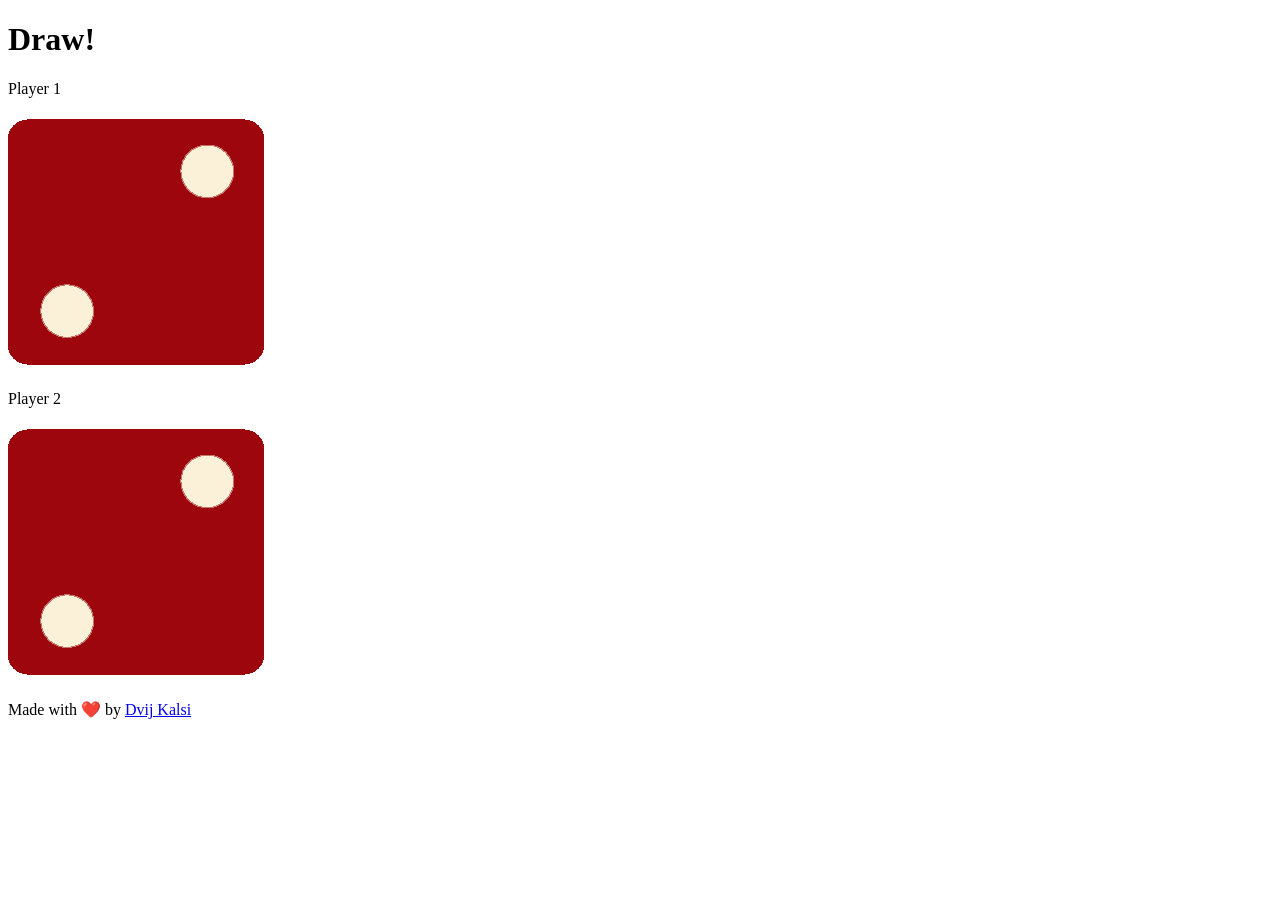
==== index.html @ 5df3d313 "changed dicee.html -> index.html" ====
<!DOCTYPE html>
<html lang="en" dir="ltr">
  <head>
    <meta charset="utf-8" />
    <title>Dicee</title>
    <link rel="stylesheet" href="styles.css" />
    <link
      href="https://fonts.googleapis.com/css?family=Indie+Flower|Lobster"
      rel="stylesheet"
    />
  </head>
  <body>
    <div class="container">
      <h1>Refresh Me</h1>

      <div class="dice">
        <p>Player 1</p>
        <img class="img1" src="images/dice6.png" />
      </div>

      <div class="dice">
        <p>Player 2</p>
        <img class="img2" src="images/dice4.png" />
      </div>
    </div>

    <script src="index.js" charset="utf-8"></script>
  </body>

  <footer>
    <p>
      Made with <span class="heart">❤️</span> by
      <a href="https://dvijkalsi.github.io/my-site/">Dvij Kalsi</a>
    </p>
  </footer>
</html>
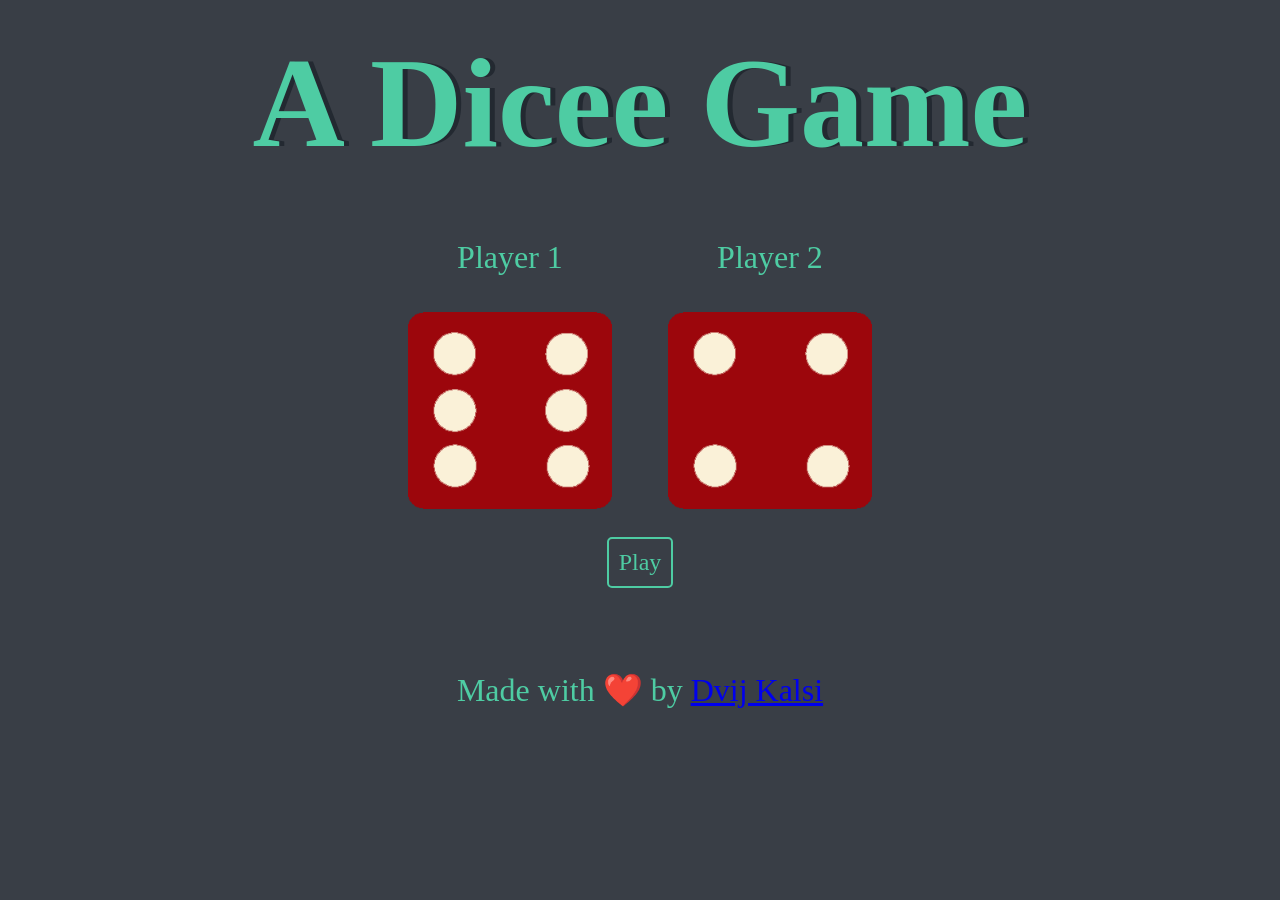
==== commit 1e516fb4: "Added play button" ====
--- a/index.html
+++ b/index.html
@@ -11,7 +11,7 @@
   </head>
   <body>
     <div class="container">
-      <h1>Refresh Me</h1>
+      <h1>A Dicee Game</h1>
 
       <div class="dice">
         <p>Player 1</p>
@@ -23,7 +23,9 @@
         <img class="img2" src="images/dice4.png" />
       </div>
     </div>
-
+    <div class="container">
+      <button class="btn" onclick="play()">Play</button>
+    </div>
     <script src="index.js" charset="utf-8"></script>
   </body>
 
--- a/styles.css
+++ b/styles.css
@@ -0,0 +1,56 @@
+.container {
+  width: 70%;
+  margin: auto;
+  text-align: center;
+}
+
+.dice {
+  text-align: center;
+  display: inline-block;
+}
+
+body {
+  background-color: #393e46;
+}
+
+h1 {
+  margin: 30px;
+  font-family: "Lobster", cursive;
+  text-shadow: 5px 0 #232931;
+  font-size: 8rem;
+  color: #4ecca3;
+}
+
+p {
+  font-size: 2rem;
+  color: #4ecca3;
+  font-family: "Indie Flower", cursive;
+}
+
+img {
+  width: 80%;
+}
+
+footer {
+  margin-top: 5%;
+  color: #eeeeee;
+  text-align: center;
+  font-family: "Indie Flower", cursive;
+}
+.btn {
+  max-width: 200px;
+  margin: 20px auto;
+  padding: 10px;
+  border: 2px solid #4ecca3;
+  border-radius: 5px;
+  background-color: #393e46;
+  color: #4ecca3;
+  font-size: 1.5rem;
+  font-family: "Indie Flower", cursive;
+  cursor: pointer;
+}
+
+.btn:hover {
+  background-color: #4ecca3;
+  color: #393e46;
+}
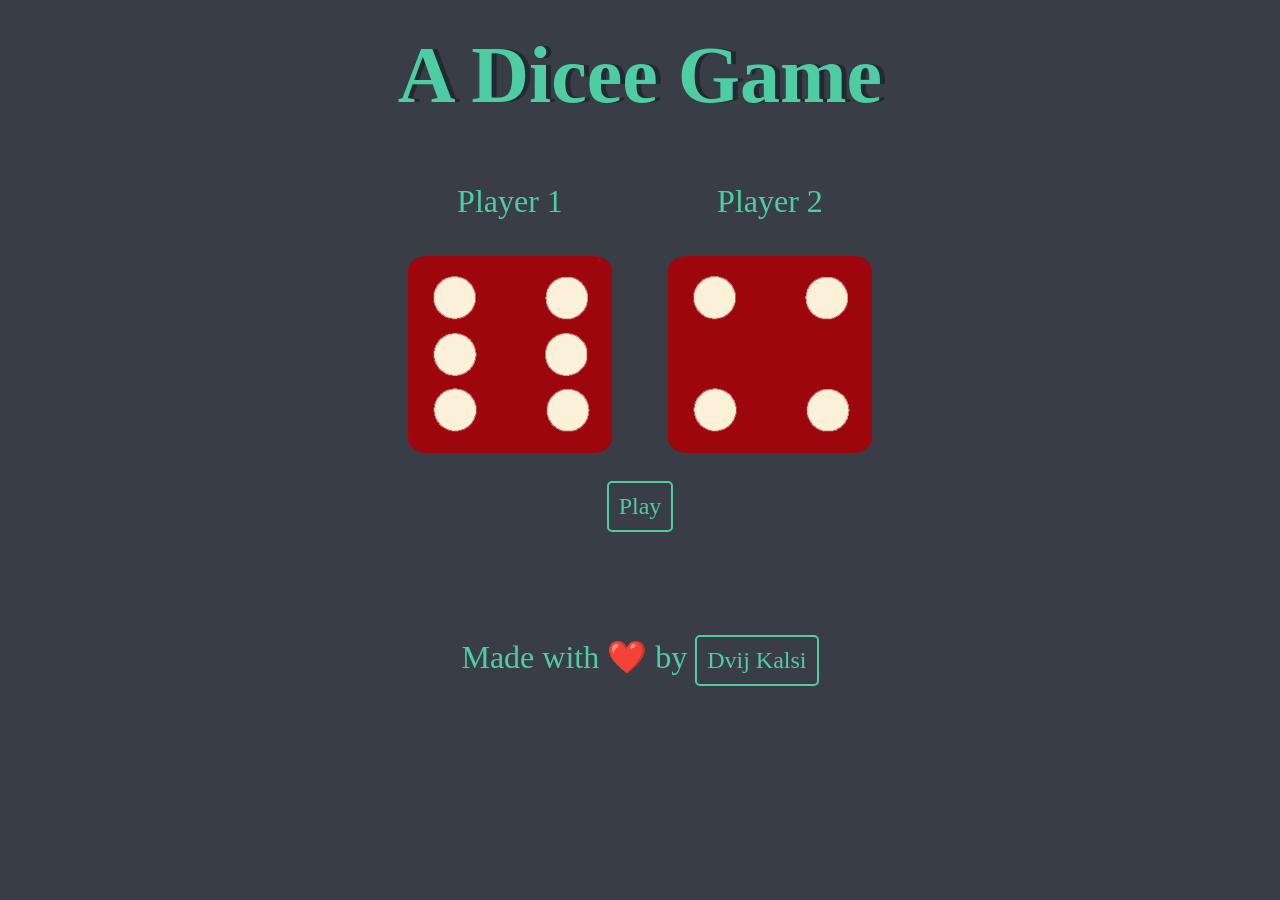
==== commit 0561262f: "ok" ====
--- a/index.html
+++ b/index.html
@@ -32,7 +32,9 @@
   <footer>
     <p>
       Made with <span class="heart">❤️</span> by
-      <a href="https://dvijkalsi.github.io/my-site/">Dvij Kalsi</a>
+      <a href="https://dvijkalsi.github.io/my-site/">
+        <button class="btn">Dvij Kalsi</button></a
+      >
     </p>
   </footer>
 </html>
--- a/styles.css
+++ b/styles.css
@@ -17,7 +17,7 @@
   margin: 30px;
   font-family: "Lobster", cursive;
   text-shadow: 5px 0 #232931;
-  font-size: 8rem;
+  font-size: 5rem;
   color: #4ecca3;
 }
 
